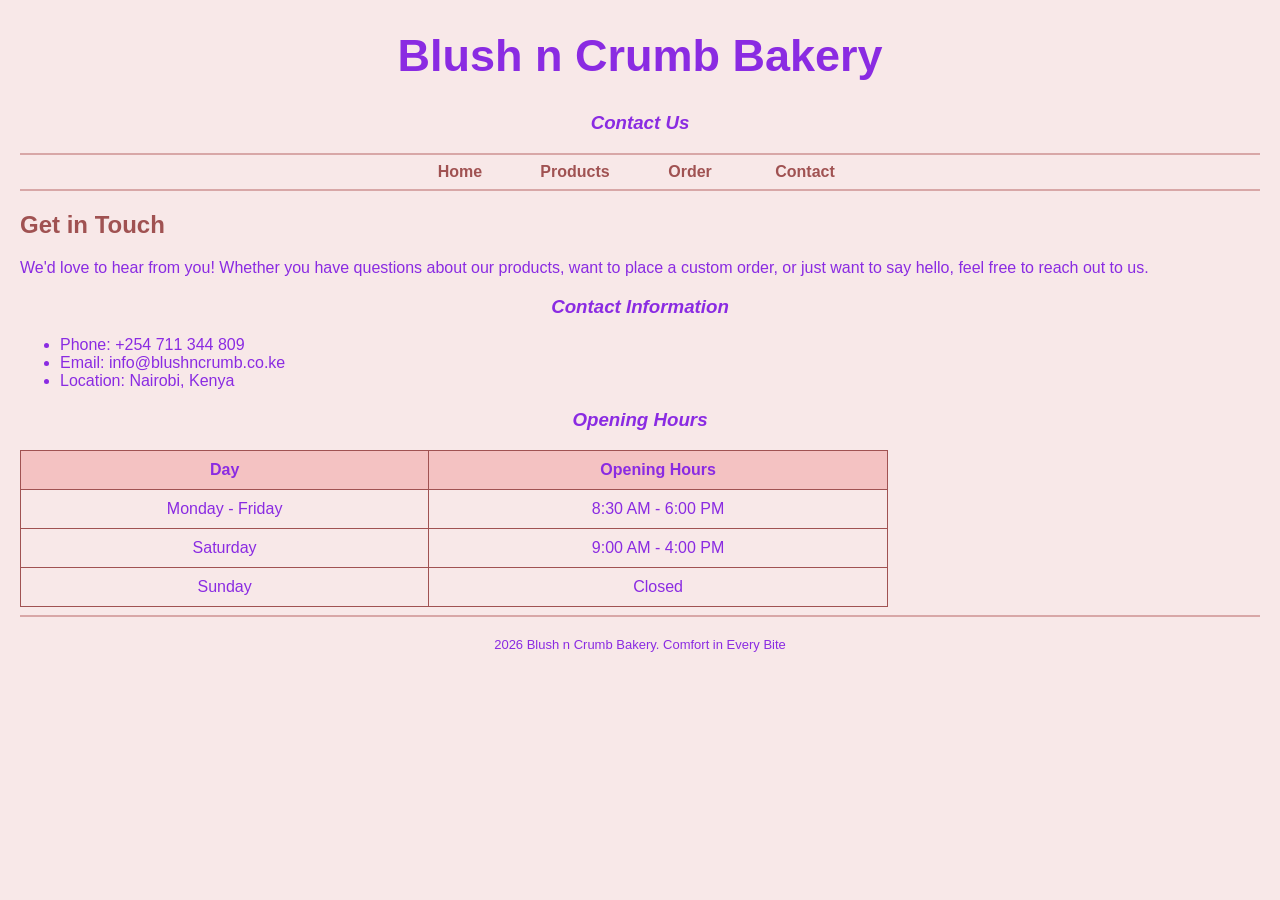
==== contact.html @ 5e563603 "Initial CSS lab" ====
<!DOCTYPE html>
<html lang="en">
    <head>
        <title>Contact Us</title>
        <link rel="stylesheet" type="text/css" href="style.css">
    </head>

    <body>
        <h1>Blush n Crumb Bakery</h1>

        <h3>Contact Us</h3>

        <hr>
        <nav>
        <a href="index.html">Home</a>
        <a href="products.html">Products</a>
        <a href="order.html">Order</a>
        <a href="contact.html">Contact</a>
        </nav>

        <hr>

        <h2>Get in Touch</h2>

        <p>We'd love to hear from you! Whether you have questions about our products, want to place a custom order, or just want to say hello, feel free to reach out to us.</p>

        <h3>Contact Information</h3>

        <ul>
            <li>Phone: +254 711 344 809</li>
            <li>Email: info@blushncrumb.co.ke</li>
            <li>Location: Nairobi, Kenya</li>
        </ul>
        
        <h3>Opening Hours</h3>
        <table border="1">
            <tr>
                <th>Day</th>
                <th>Opening Hours</th>
            </tr>
            <tr>
                <td>Monday - Friday</td>
                <td>8:30 AM - 6:00 PM</td>
            </tr>
            <tr>
                <td>Saturday</td>
                <td>9:00 AM - 4:00 PM</td>
            </tr>
            <tr>
                <td>Sunday</td>
                <td>Closed</td>
            </tr>
        </table>
        <hr>
        <footer>
        <p>
            2026 Blush n Crumb Bakery. Comfort in Every Bite
        </p>
    </footer>
    </body>
</html>
---- style.css ----
body{
    background-color: #f8e8e8;
    font-family:Arial, Helvetica, sans-serif;
    color:blueviolet;
    margin: 20px;
}
h1{
    text-align: center;
    font-size: 45px;
}
h2{
    color: #A05252;
}
h3{
    text-align: center;
    font-style: italic;
}
a{
    text-decoration: none;
    color: #A05252;
    font-weight: bold;
    margin-right: 15px;
}
img{
    display: block;
    margin:  auto;
    border-radius: 10px;
}
table{
    border-collapse: collapse;
    width: 70%;
}
table, th, td{
    border: 1px solid #A05252;

}
th{
    background-color:  #F4C2C2;
}
th, td{
    padding: 10px;
    text-align: center;
}
form{
    background-color: #FFF5F5;
    padding: 15px;
    width: 60%;
    border-radius: 10px;
}
input, select{
    margin-top: 5px;
    margin-bottom:10px;

}
footer{
    text-align: center;
    margin-top: 20px;
    font-size:small;
}
hr{
    border: 1px solid #D8A7A7;
}
nav{
    display: flex;
    justify-content: center;
    flex-wrap:wrap;
    text-align: center;
}
nav a{
    flex-basis: 100px;
    flex-shrink: 1;
}
.hero img{
    width: 100%;
    height: 500px;
    object-fit: cover;
}
.product-gallery{
    display:flex;
    flex-wrap: wrap;
    justify-content: center;
    gap: 20px;
    
}
.product{
    text-align: center;
    flex-basis : 220px;
    flex-grow: 1;
}
.product p{
    font-weight: bold;
}
.cafe.pic{
    width: 90%;
    max-width: 1000px;
    height: 500px;
    display: block;
    margin: 20px auto;
    border-radius: 15px;
}
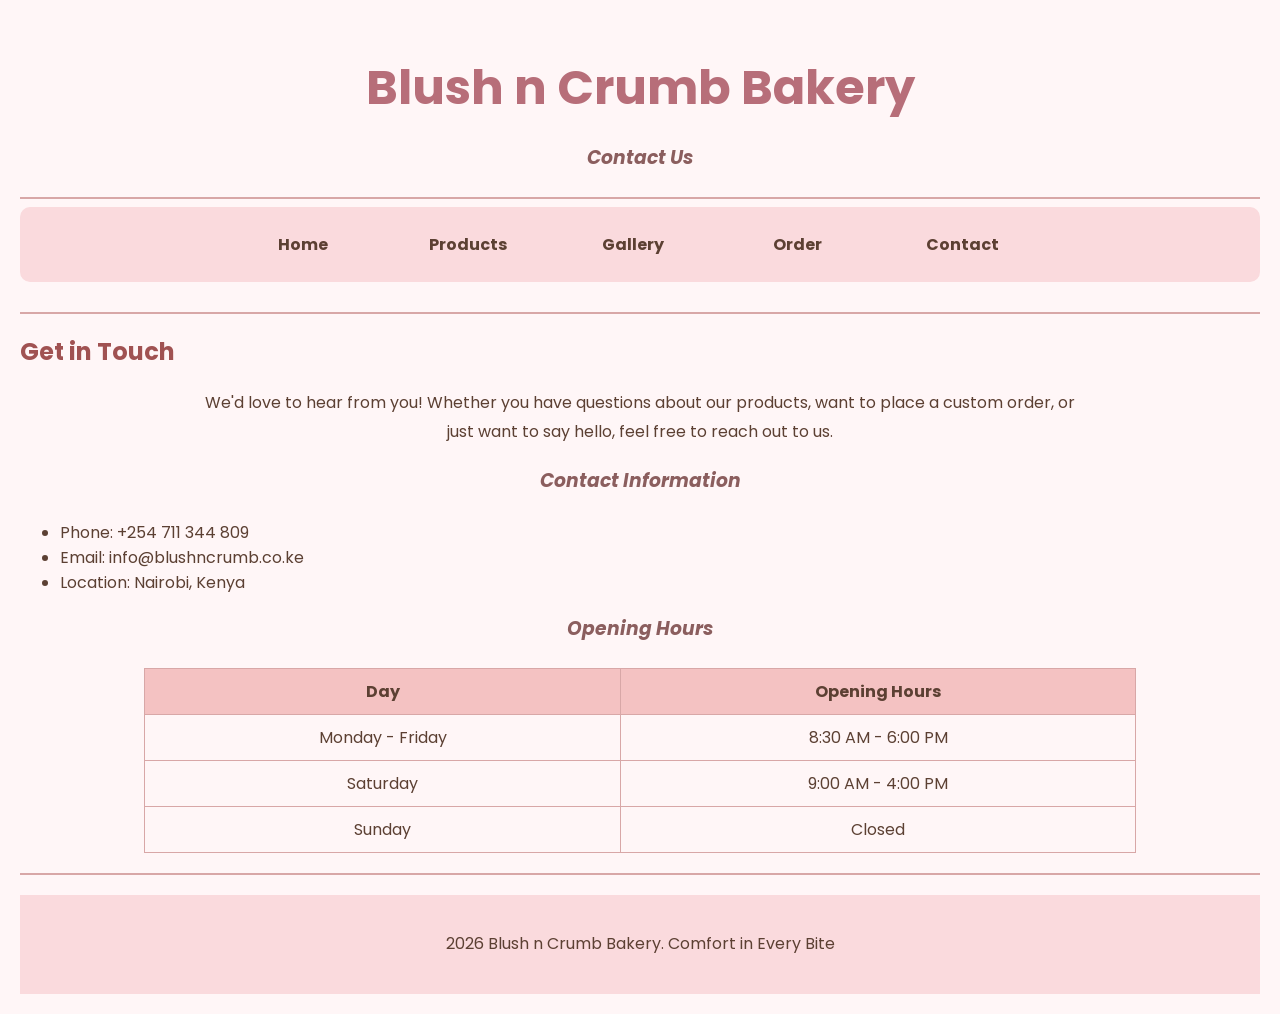
==== commit db1a0fc1: "updates" ====
--- a/contact.html
+++ b/contact.html
@@ -14,6 +14,7 @@
         <nav>
         <a href="index.html">Home</a>
         <a href="products.html">Products</a>
+        <a href="gallery.html">Gallery</a>
         <a href="order.html">Order</a>
         <a href="contact.html">Contact</a>
         </nav>
--- a/style.css
+++ b/style.css
@@ -1,12 +1,17 @@
+@import url('https://fonts.googleapis.com/css2?family=Poppins:wght@300;400;600&display=swap');
+
 body{
-    background-color: #f8e8e8;
-    font-family:Arial, Helvetica, sans-serif;
-    color:blueviolet;
-    margin: 20px;
+    background-color: #FFF6F7;
+    font-family: 'Poppins',  sans-serif;
+    color: #5C4033;;
+    margin: 0;
+    padding: 20px;
 }
 h1{
     text-align: center;
-    font-size: 45px;
+    font-size: 48px;
+    color: #B76E79;
+    margin-bottom: 10px;
 }
 h2{
     color: #A05252;
@@ -14,6 +19,8 @@
 h3{
     text-align: center;
     font-style: italic;
+    color: #8B5E5E;
+    margin-bottom: 25px;
 }
 a{
     text-decoration: none;
@@ -28,7 +35,8 @@
 }
 table{
     border-collapse: collapse;
-    width: 70%;
+    width: 80%;
+    margin: 20px auto;
 }
 table, th, td{
     border: 1px solid #A05252;
@@ -38,24 +46,33 @@
     background-color:  #F4C2C2;
 }
 th, td{
+    border: 1px solid #D8A7A7;
     padding: 10px;
     text-align: center;
 }
 form{
     background-color: #FFF5F5;
-    padding: 15px;
+    padding: 25px;
+    margin: 30px auto;
     width: 60%;
-    border-radius: 10px;
+    border-radius: 12px;
+    box-shadow: 0px 4px 6px rgba(0, 0, 0, 0.1);
 }
-input, select{
-    margin-top: 5px;
-    margin-bottom:10px;
-
+input, select, textarea{
+    width: 100%;
+    padding: 10px;
+    margin: 8px 0 15px;
+    border: 1px solid #D8A7A7;
+    border-radius: 5px;
+    box-sizing: border-box;
+    font-family: 'Poppins', sans-serif;
 }
 footer{
+    background-color: #FADADD;
     text-align: center;
+    padding: 15px;
     margin-top: 20px;
-    font-size:small;
+    color: #5C4033;
 }
 hr{
     border: 1px solid #D8A7A7;
@@ -64,16 +81,31 @@
     display: flex;
     justify-content: center;
     flex-wrap:wrap;
-    text-align: center;
+    gap: 20px;
+    background-color: #FADADD;
+    padding: 15px;
+    border-radius: 10px;
+    margin-bottom: 30px;
 }
 nav a{
     flex-basis: 100px;
     flex-shrink: 1;
+    text-align: center;
+    color: #5C4033;
+    padding: 10px 15px;
+    border-radius: 8px;
+    transition: background-color 0.3s ease, color 0.3s ease;
+}
+nav a:hover{
+    background-color: #B76E79;
+    color: white;
 }
 .hero img{
     width: 100%;
     height: 500px;
     object-fit: cover;
+    border-radius: 15px;
+    margin-top: 20px;
 }
 .product-gallery{
     display:flex;
@@ -90,11 +122,28 @@
 .product p{
     font-weight: bold;
 }
-.cafe.pic{
-    width: 90%;
-    max-width: 1000px;
-    height: 500px;
-    display: block;
+p{
+    max-width: 900px;
     margin: 20px auto;
-    border-radius: 15px;
+    line-height: 1.8;
+    text-align: center;
+}
+ol{
+    width: fit-content;
+    margin: 20px auto;
+    line-height: 2;
+}
+input[type="submit"]{
+    background-color: #B76E79;
+    color: white;
+    border: none;
+    padding: 12px 20px;
+    border-radius: 8px;
+    cursor: pointer;
+    font-size: 16px;
+    font-family: 'Poppins', sans-serif;
+    transition: background-color 0.3s ease;
+}
+input[type="submit"]:hover{
+    background-color: #8B5E5E;
 }
